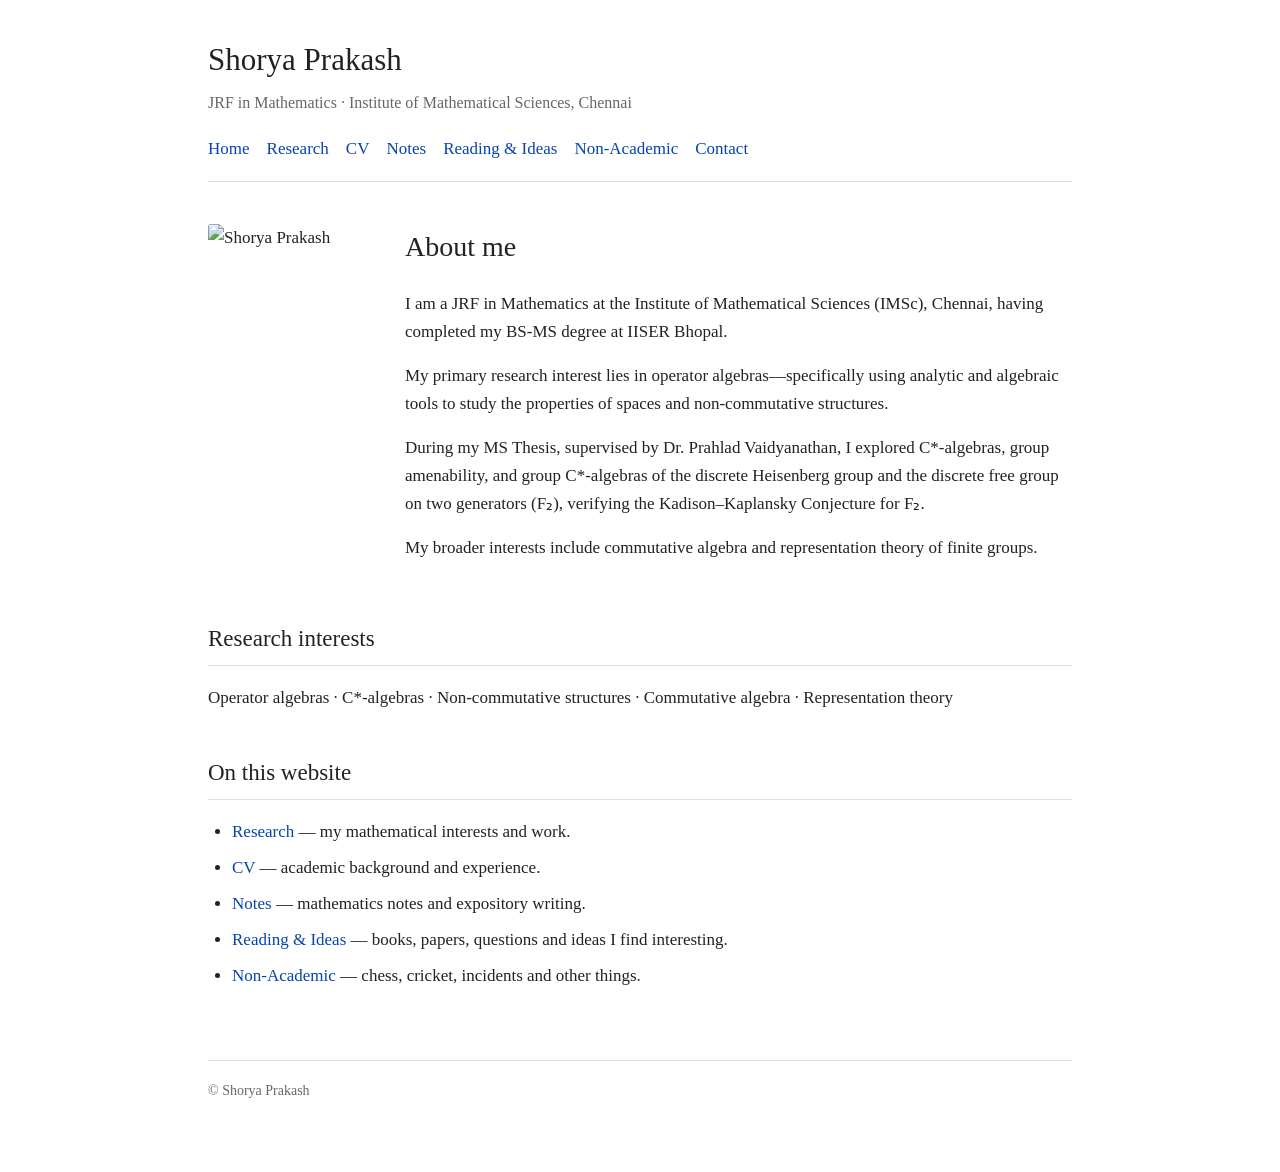
==== index.html @ c5b0d852 "Add files via upload" ====
<!doctype html>
<html lang="en"><head><meta charset="utf-8"><meta name="viewport" content="width=device-width,initial-scale=1">
<title>Shorya Prakash</title><link rel="stylesheet" href="style.css"></head><body><div class="site">
<header><p class="name">Shorya Prakash</p><p class="tagline">JRF in Mathematics · Institute of Mathematical Sciences, Chennai</p>
<nav><a href="index.html">Home</a><a href="research.html">Research</a><a href="cv.html">CV</a><a href="notes.html">Notes</a><a href="reading.html">Reading & Ideas</a><a href="fun.html">Non-Academic</a><a href="contact.html">Contact</a></nav></header>
<main><section class="intro"><img class="profile" src="assets/profile.jpg" alt="Shorya Prakash">
<div><h1>About me</h1>
<p>I am a JRF in Mathematics at the Institute of Mathematical Sciences (IMSc), Chennai, having completed my BS-MS degree at IISER Bhopal.</p>
<p>My primary research interest lies in operator algebras—specifically using analytic and algebraic tools to study the properties of spaces and non-commutative structures.</p>
<p>During my MS Thesis, supervised by Dr. Prahlad Vaidyanathan, I explored C*-algebras, group amenability, and group C*-algebras of the discrete Heisenberg group and the discrete free group on two generators (F₂), verifying the Kadison–Kaplansky Conjecture for F₂.</p>
<p>My broader interests include commutative algebra and representation theory of finite groups.</p></div></section>
<h2>Research interests</h2><p>Operator algebras · C*-algebras · Non-commutative structures · Commutative algebra · Representation theory</p>
<h2>On this website</h2><ul>
<li><a href="research.html">Research</a> — my mathematical interests and work.</li>
<li><a href="cv.html">CV</a> — academic background and experience.</li>
<li><a href="notes.html">Notes</a> — mathematics notes and expository writing.</li>
<li><a href="reading.html">Reading & Ideas</a> — books, papers, questions and ideas I find interesting.</li>
<li><a href="fun.html">Non-Academic</a> — chess, cricket, incidents and other things.</li></ul>
</main><footer>© Shorya Prakash</footer></div></body></html>
---- style.css ----
:root{--text:#222;--muted:#666;--link:#0645ad;--border:#ddd;--max:920px}
*{box-sizing:border-box}
html{scroll-behavior:smooth}
body{margin:0;background:#fff;color:var(--text);font-family:Georgia,"Times New Roman",serif;font-size:17px;line-height:1.65}
.site{max-width:var(--max);margin:auto;padding:34px 28px 70px}
header{border-bottom:1px solid var(--border);padding-bottom:18px;margin-bottom:42px}
.name{font-size:31px;font-weight:normal;margin:0 0 5px}
.tagline{color:var(--muted);margin:0 0 18px;font-size:16px}
nav a{margin-right:17px;white-space:nowrap}
a{color:var(--link);text-decoration:none}
a:hover{text-decoration:underline}
.intro{display:grid;grid-template-columns:165px 1fr;gap:32px;align-items:start}
.profile{width:165px;height:165px;object-fit:cover;border-radius:3px}
h1{font-size:28px;font-weight:normal;margin:0 0 20px}
h2{font-size:23px;font-weight:normal;border-bottom:1px solid var(--border);padding-bottom:7px;margin:42px 0 18px}
h3{font-size:19px;font-weight:normal;margin:25px 0 5px}
p{margin:0 0 16px}
ul{padding-left:24px}
li{margin-bottom:8px}
.meta{color:var(--muted);font-size:15px}
footer{margin-top:70px;padding-top:18px;border-top:1px solid var(--border);color:var(--muted);font-size:14px}
@media(max-width:650px){.site{padding:24px 18px 50px}.intro{grid-template-columns:1fr;gap:20px}.profile{width:135px;height:135px}nav a{display:inline-block;margin-bottom:5px}}
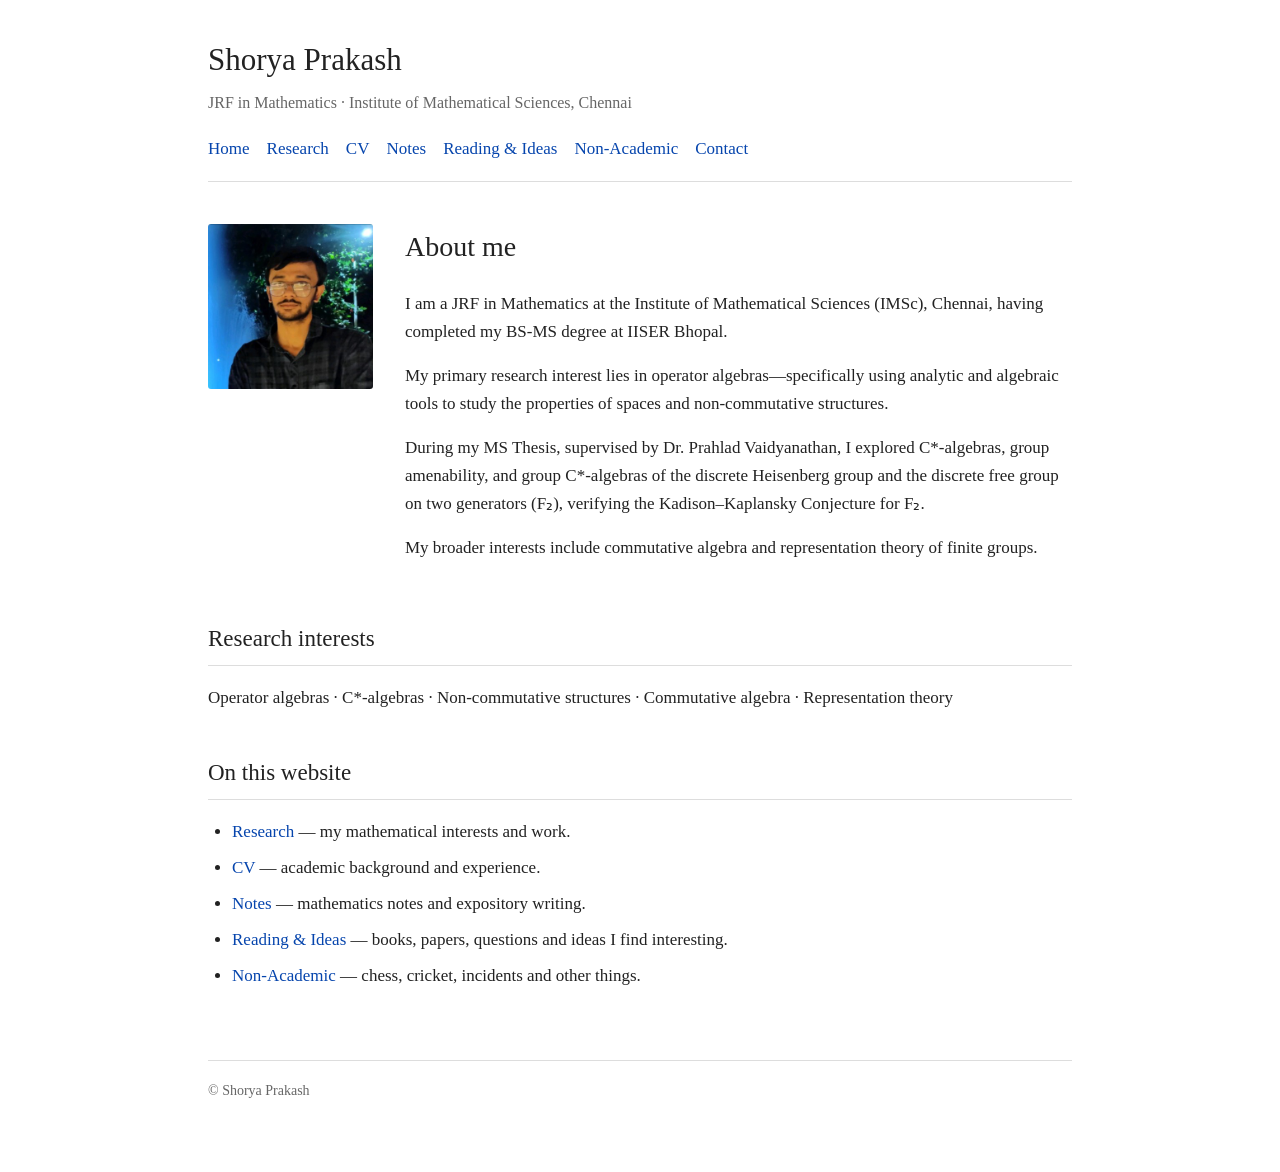
==== commit b326581c: "Change profile image source to 'profile.jpg' Updated profile image source path in index.html." ====
--- a/index.html
+++ b/index.html
@@ -3,7 +3,7 @@
 <title>Shorya Prakash</title><link rel="stylesheet" href="style.css"></head><body><div class="site">
 <header><p class="name">Shorya Prakash</p><p class="tagline">JRF in Mathematics · Institute of Mathematical Sciences, Chennai</p>
 <nav><a href="index.html">Home</a><a href="research.html">Research</a><a href="cv.html">CV</a><a href="notes.html">Notes</a><a href="reading.html">Reading & Ideas</a><a href="fun.html">Non-Academic</a><a href="contact.html">Contact</a></nav></header>
-<main><section class="intro"><img class="profile" src="assets/profile.jpg" alt="Shorya Prakash">
+<main><section class="intro"><img class="profile" src="profile.jpg" alt="Shorya Prakash">
 <div><h1>About me</h1>
 <p>I am a JRF in Mathematics at the Institute of Mathematical Sciences (IMSc), Chennai, having completed my BS-MS degree at IISER Bhopal.</p>
 <p>My primary research interest lies in operator algebras—specifically using analytic and algebraic tools to study the properties of spaces and non-commutative structures.</p>
@@ -16,4 +16,4 @@
 <li><a href="notes.html">Notes</a> — mathematics notes and expository writing.</li>
 <li><a href="reading.html">Reading & Ideas</a> — books, papers, questions and ideas I find interesting.</li>
 <li><a href="fun.html">Non-Academic</a> — chess, cricket, incidents and other things.</li></ul>
-</main><footer>© Shorya Prakash</footer></div></body></html>+</main><footer>© Shorya Prakash</footer></div></body></html>
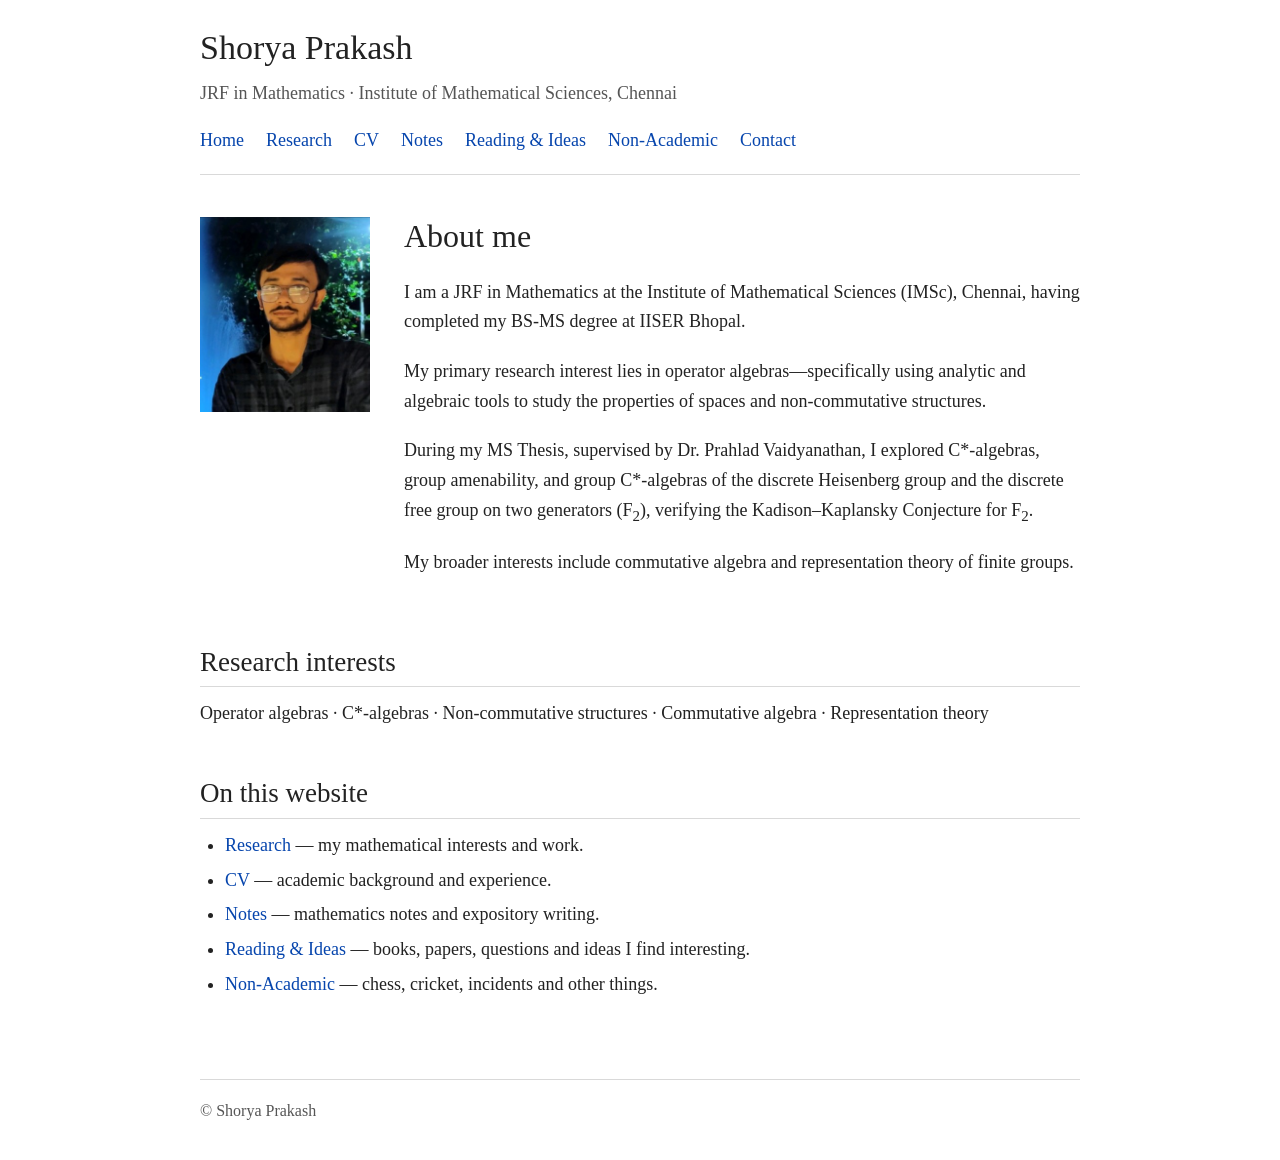
==== commit 6f767d71: "Add files via upload" ====
--- a/index.html
+++ b/index.html
@@ -1,19 +1 @@
-<!doctype html>
-<html lang="en"><head><meta charset="utf-8"><meta name="viewport" content="width=device-width,initial-scale=1">
-<title>Shorya Prakash</title><link rel="stylesheet" href="style.css"></head><body><div class="site">
-<header><p class="name">Shorya Prakash</p><p class="tagline">JRF in Mathematics · Institute of Mathematical Sciences, Chennai</p>
-<nav><a href="index.html">Home</a><a href="research.html">Research</a><a href="cv.html">CV</a><a href="notes.html">Notes</a><a href="reading.html">Reading & Ideas</a><a href="fun.html">Non-Academic</a><a href="contact.html">Contact</a></nav></header>
-<main><section class="intro"><img class="profile" src="profile.jpg" alt="Shorya Prakash">
-<div><h1>About me</h1>
-<p>I am a JRF in Mathematics at the Institute of Mathematical Sciences (IMSc), Chennai, having completed my BS-MS degree at IISER Bhopal.</p>
-<p>My primary research interest lies in operator algebras—specifically using analytic and algebraic tools to study the properties of spaces and non-commutative structures.</p>
-<p>During my MS Thesis, supervised by Dr. Prahlad Vaidyanathan, I explored C*-algebras, group amenability, and group C*-algebras of the discrete Heisenberg group and the discrete free group on two generators (F₂), verifying the Kadison–Kaplansky Conjecture for F₂.</p>
-<p>My broader interests include commutative algebra and representation theory of finite groups.</p></div></section>
-<h2>Research interests</h2><p>Operator algebras · C*-algebras · Non-commutative structures · Commutative algebra · Representation theory</p>
-<h2>On this website</h2><ul>
-<li><a href="research.html">Research</a> — my mathematical interests and work.</li>
-<li><a href="cv.html">CV</a> — academic background and experience.</li>
-<li><a href="notes.html">Notes</a> — mathematics notes and expository writing.</li>
-<li><a href="reading.html">Reading & Ideas</a> — books, papers, questions and ideas I find interesting.</li>
-<li><a href="fun.html">Non-Academic</a> — chess, cricket, incidents and other things.</li></ul>
-</main><footer>© Shorya Prakash</footer></div></body></html>
+<!doctype html><html lang="en"><head><meta charset="utf-8"><meta name="viewport" content="width=device-width,initial-scale=1"><title>Home — Shorya Prakash</title><link rel="stylesheet" href="style.css"></head><body><div class="site"><header><p class="site-title">Shorya Prakash</p><p class="tagline">JRF in Mathematics · Institute of Mathematical Sciences, Chennai</p><nav><a href="index.html">Home</a><a href="research.html">Research</a><a href="cv.html">CV</a><a href="notes.html">Notes</a><a href="reading.html">Reading &amp; Ideas</a><a href="fun.html">Non-Academic</a><a href="contact.html">Contact</a></nav></header><main><section class="intro"><img class="profile" src="profile.jpg" alt="Shorya Prakash"><div><h1>About me</h1><p>I am a JRF in Mathematics at the Institute of Mathematical Sciences (IMSc), Chennai, having completed my BS-MS degree at IISER Bhopal.</p><p>My primary research interest lies in operator algebras—specifically using analytic and algebraic tools to study the properties of spaces and non-commutative structures.</p><p>During my MS Thesis, supervised by Dr. Prahlad Vaidyanathan, I explored C*-algebras, group amenability, and group C*-algebras of the discrete Heisenberg group and the discrete free group on two generators (F<sub>2</sub>), verifying the Kadison–Kaplansky Conjecture for F<sub>2</sub>.</p><p>My broader interests include commutative algebra and representation theory of finite groups.</p></div></section><h2>Research interests</h2><p>Operator algebras · C*-algebras · Non-commutative structures · Commutative algebra · Representation theory</p><h2>On this website</h2><ul><li><a href="research.html">Research</a> — my mathematical interests and work.</li><li><a href="cv.html">CV</a> — academic background and experience.</li><li><a href="notes.html">Notes</a> — mathematics notes and expository writing.</li><li><a href="reading.html">Reading &amp; Ideas</a> — books, papers, questions and ideas I find interesting.</li><li><a href="fun.html">Non-Academic</a> — chess, cricket, incidents and other things.</li></ul></main><footer>© Shorya Prakash</footer></div></body></html>
--- a/style.css
+++ b/style.css
@@ -1,23 +1 @@
-
-:root{--text:#222;--muted:#666;--link:#0645ad;--border:#ddd;--max:920px}
-*{box-sizing:border-box}
-html{scroll-behavior:smooth}
-body{margin:0;background:#fff;color:var(--text);font-family:Georgia,"Times New Roman",serif;font-size:17px;line-height:1.65}
-.site{max-width:var(--max);margin:auto;padding:34px 28px 70px}
-header{border-bottom:1px solid var(--border);padding-bottom:18px;margin-bottom:42px}
-.name{font-size:31px;font-weight:normal;margin:0 0 5px}
-.tagline{color:var(--muted);margin:0 0 18px;font-size:16px}
-nav a{margin-right:17px;white-space:nowrap}
-a{color:var(--link);text-decoration:none}
-a:hover{text-decoration:underline}
-.intro{display:grid;grid-template-columns:165px 1fr;gap:32px;align-items:start}
-.profile{width:165px;height:165px;object-fit:cover;border-radius:3px}
-h1{font-size:28px;font-weight:normal;margin:0 0 20px}
-h2{font-size:23px;font-weight:normal;border-bottom:1px solid var(--border);padding-bottom:7px;margin:42px 0 18px}
-h3{font-size:19px;font-weight:normal;margin:25px 0 5px}
-p{margin:0 0 16px}
-ul{padding-left:24px}
-li{margin-bottom:8px}
-.meta{color:var(--muted);font-size:15px}
-footer{margin-top:70px;padding-top:18px;border-top:1px solid var(--border);color:var(--muted);font-size:14px}
-@media(max-width:650px){.site{padding:24px 18px 50px}.intro{grid-template-columns:1fr;gap:20px}.profile{width:135px;height:135px}nav a{display:inline-block;margin-bottom:5px}}
+*{box-sizing:border-box}body{margin:0;background:#fff;color:#222;font-family:Georgia,"Times New Roman",serif;font-size:18px;line-height:1.65}.site{width:min(880px,calc(100% - 48px));margin:auto}header{padding:28px 0 18px;border-bottom:1px solid #d9d9d9}.site-title{margin:0;font-size:34px;font-weight:400;line-height:1.2}.tagline{margin:10px 0 18px;color:#555;font-size:18px}nav{display:flex;flex-wrap:wrap;gap:0 22px}a{color:#0645ad;text-decoration:none}a:hover{text-decoration:underline}main{padding:42px 0 58px}.intro{display:grid;grid-template-columns:170px 1fr;gap:34px;align-items:start}.profile{width:170px;height:195px;object-fit:cover;display:block}h1{margin:0 0 22px;font-size:32px;font-weight:400;line-height:1.2}h2{margin:48px 0 12px;padding-bottom:7px;border-bottom:1px solid #d9d9d9;font-size:27px;font-weight:400;line-height:1.25}h3{margin:28px 0 6px;font-size:21px;font-weight:400}p{margin:0 0 20px}ul{margin:8px 0 22px;padding-left:25px}li{margin:5px 0}.meta{color:#555}.page-intro{max-width:760px}footer{border-top:1px solid #d9d9d9;padding:18px 0 35px;color:#555;font-size:16px}@media(max-width:680px){body{font-size:17px}.site{width:calc(100% - 30px)}.site-title{font-size:30px}nav{gap:4px 16px}main{padding-top:30px}.intro{grid-template-columns:1fr;gap:24px}.profile{width:150px;height:170px}h1{font-size:29px}h2{font-size:25px;margin-top:38px}}
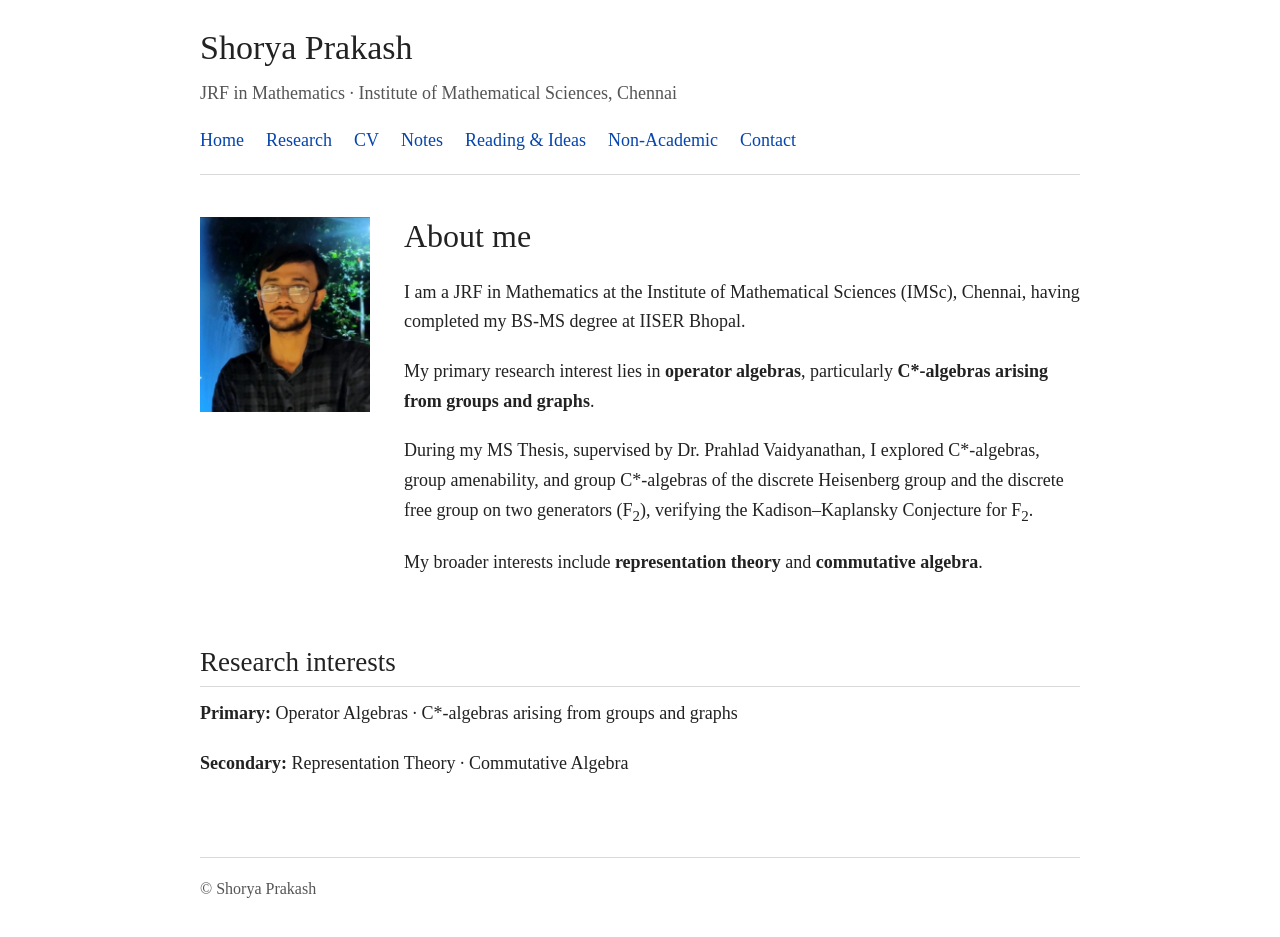
==== commit 7a1afca4: "Update index.html" ====
--- a/index.html
+++ b/index.html
@@ -1 +1,81 @@
-<!doctype html><html lang="en"><head><meta charset="utf-8"><meta name="viewport" content="width=device-width,initial-scale=1"><title>Home — Shorya Prakash</title><link rel="stylesheet" href="style.css"></head><body><div class="site"><header><p class="site-title">Shorya Prakash</p><p class="tagline">JRF in Mathematics · Institute of Mathematical Sciences, Chennai</p><nav><a href="index.html">Home</a><a href="research.html">Research</a><a href="cv.html">CV</a><a href="notes.html">Notes</a><a href="reading.html">Reading &amp; Ideas</a><a href="fun.html">Non-Academic</a><a href="contact.html">Contact</a></nav></header><main><section class="intro"><img class="profile" src="profile.jpg" alt="Shorya Prakash"><div><h1>About me</h1><p>I am a JRF in Mathematics at the Institute of Mathematical Sciences (IMSc), Chennai, having completed my BS-MS degree at IISER Bhopal.</p><p>My primary research interest lies in operator algebras—specifically using analytic and algebraic tools to study the properties of spaces and non-commutative structures.</p><p>During my MS Thesis, supervised by Dr. Prahlad Vaidyanathan, I explored C*-algebras, group amenability, and group C*-algebras of the discrete Heisenberg group and the discrete free group on two generators (F<sub>2</sub>), verifying the Kadison–Kaplansky Conjecture for F<sub>2</sub>.</p><p>My broader interests include commutative algebra and representation theory of finite groups.</p></div></section><h2>Research interests</h2><p>Operator algebras · C*-algebras · Non-commutative structures · Commutative algebra · Representation theory</p><h2>On this website</h2><ul><li><a href="research.html">Research</a> — my mathematical interests and work.</li><li><a href="cv.html">CV</a> — academic background and experience.</li><li><a href="notes.html">Notes</a> — mathematics notes and expository writing.</li><li><a href="reading.html">Reading &amp; Ideas</a> — books, papers, questions and ideas I find interesting.</li><li><a href="fun.html">Non-Academic</a> — chess, cricket, incidents and other things.</li></ul></main><footer>© Shorya Prakash</footer></div></body></html>+<!doctype html>
+<html lang="en">
+<head>
+<meta charset="utf-8">
+<meta name="viewport" content="width=device-width,initial-scale=1">
+<title>Home — Shorya Prakash</title>
+<link rel="stylesheet" href="style.css">
+</head>
+
+<body>
+<div class="site">
+
+<header>
+<p class="site-title">Shorya Prakash</p>
+<p class="tagline">JRF in Mathematics · Institute of Mathematical Sciences, Chennai</p>
+
+<nav>
+<a href="index.html">Home</a>
+<a href="research.html">Research</a>
+<a href="cv.html">CV</a>
+<a href="notes.html">Notes</a>
+<a href="reading.html">Reading &amp; Ideas</a>
+<a href="fun.html">Non-Academic</a>
+<a href="contact.html">Contact</a>
+</nav>
+</header>
+
+<main>
+
+<section class="intro">
+
+<img class="profile" src="profile.jpg" alt="Shorya Prakash">
+
+<div>
+
+<h1>About me</h1>
+
+<p>
+I am a JRF in Mathematics at the Institute of Mathematical Sciences (IMSc),
+Chennai, having completed my BS-MS degree at IISER Bhopal.
+</p>
+
+<p>
+My primary research interest lies in <strong>operator algebras</strong>,
+particularly <strong>C*-algebras arising from groups and graphs</strong>.
+</p>
+
+<p>
+During my MS Thesis, supervised by Dr. Prahlad Vaidyanathan, I explored
+C*-algebras, group amenability, and group C*-algebras of the discrete
+Heisenberg group and the discrete free group on two generators (F<sub>2</sub>),
+verifying the Kadison–Kaplansky Conjecture for F<sub>2</sub>.
+</p>
+
+<p>
+My broader interests include <strong>representation theory</strong>
+and <strong>commutative algebra</strong>.
+</p>
+
+</div>
+</section>
+
+<h2>Research interests</h2>
+
+<p>
+<strong>Primary:</strong> Operator Algebras · C*-algebras arising from groups and graphs
+</p>
+
+<p>
+<strong>Secondary:</strong> Representation Theory · Commutative Algebra
+</p>
+
+</main>
+
+<footer>
+© Shorya Prakash
+</footer>
+
+</div>
+</body>
+</html>
